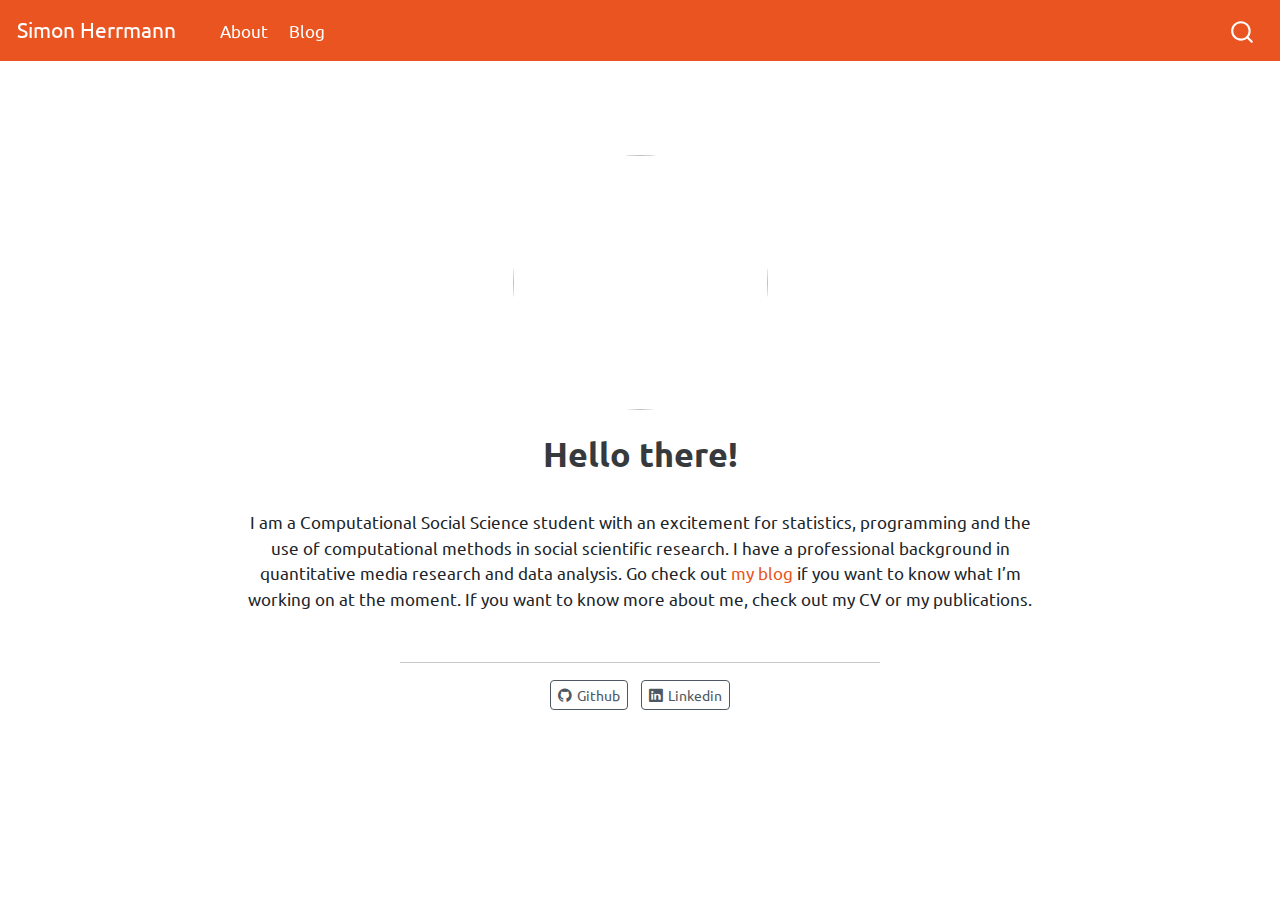
==== docs/index.html @ 4b087dd0 "First setup of page" ====
<!DOCTYPE html>
<html xmlns="http://www.w3.org/1999/xhtml" lang="en" xml:lang="en"><head>

<meta charset="utf-8">
<meta name="generator" content="quarto-1.3.450">

<meta name="viewport" content="width=device-width, initial-scale=1.0, user-scalable=yes">


<title>Simon Herrmann - Hello there!</title>
<style>
code{white-space: pre-wrap;}
span.smallcaps{font-variant: small-caps;}
div.columns{display: flex; gap: min(4vw, 1.5em);}
div.column{flex: auto; overflow-x: auto;}
div.hanging-indent{margin-left: 1.5em; text-indent: -1.5em;}
ul.task-list{list-style: none;}
ul.task-list li input[type="checkbox"] {
  width: 0.8em;
  margin: 0 0.8em 0.2em -1em; /* quarto-specific, see https://github.com/quarto-dev/quarto-cli/issues/4556 */ 
  vertical-align: middle;
}
</style>


<script src="site_libs/quarto-nav/quarto-nav.js"></script>
<script src="site_libs/quarto-nav/headroom.min.js"></script>
<script src="site_libs/clipboard/clipboard.min.js"></script>
<script src="site_libs/quarto-search/autocomplete.umd.js"></script>
<script src="site_libs/quarto-search/fuse.min.js"></script>
<script src="site_libs/quarto-search/quarto-search.js"></script>
<meta name="quarto:offset" content="./">
<script src="site_libs/quarto-html/quarto.js"></script>
<script src="site_libs/quarto-html/popper.min.js"></script>
<script src="site_libs/quarto-html/tippy.umd.min.js"></script>
<link href="site_libs/quarto-html/tippy.css" rel="stylesheet">
<link href="site_libs/quarto-html/quarto-syntax-highlighting.css" rel="stylesheet" id="quarto-text-highlighting-styles">
<script src="site_libs/bootstrap/bootstrap.min.js"></script>
<link href="site_libs/bootstrap/bootstrap-icons.css" rel="stylesheet">
<link href="site_libs/bootstrap/bootstrap.min.css" rel="stylesheet" id="quarto-bootstrap" data-mode="light">
<script id="quarto-search-options" type="application/json">{
  "location": "navbar",
  "copy-button": false,
  "collapse-after": 3,
  "panel-placement": "end",
  "type": "overlay",
  "limit": 20,
  "language": {
    "search-no-results-text": "No results",
    "search-matching-documents-text": "matching documents",
    "search-copy-link-title": "Copy link to search",
    "search-hide-matches-text": "Hide additional matches",
    "search-more-match-text": "more match in this document",
    "search-more-matches-text": "more matches in this document",
    "search-clear-button-title": "Clear",
    "search-detached-cancel-button-title": "Cancel",
    "search-submit-button-title": "Submit",
    "search-label": "Search"
  }
}</script>


</head>

<body class="nav-fixed fullcontent">

<div id="quarto-search-results"></div>
  <header id="quarto-header" class="headroom fixed-top">
    <nav class="navbar navbar-expand-lg navbar-dark ">
      <div class="navbar-container container-fluid">
      <div class="navbar-brand-container">
    <a class="navbar-brand" href="./index.html">
    <span class="navbar-title">Simon Herrmann</span>
    </a>
  </div>
            <div id="quarto-search" class="" title="Search"></div>
          <button class="navbar-toggler" type="button" data-bs-toggle="collapse" data-bs-target="#navbarCollapse" aria-controls="navbarCollapse" aria-expanded="false" aria-label="Toggle navigation" onclick="if (window.quartoToggleHeadroom) { window.quartoToggleHeadroom(); }">
  <span class="navbar-toggler-icon"></span>
</button>
          <div class="collapse navbar-collapse" id="navbarCollapse">
            <ul class="navbar-nav navbar-nav-scroll me-auto">
  <li class="nav-item">
    <a class="nav-link active" href="./index.html" rel="" target="" aria-current="page">
 <span class="menu-text">About</span></a>
  </li>  
  <li class="nav-item">
    <a class="nav-link" href="./blog/index.html" rel="" target="">
 <span class="menu-text">Blog</span></a>
  </li>  
</ul>
            <div class="quarto-navbar-tools ms-auto">
</div>
          </div> <!-- /navcollapse -->
      </div> <!-- /container-fluid -->
    </nav>
</header>
<!-- content -->
<div id="quarto-content" class="quarto-container page-columns page-rows-contents page-layout-article page-navbar">
<!-- sidebar -->
<!-- margin-sidebar -->
    
<!-- main -->
<div class="quarto-about-jolla">
  <img src="profile.jpg" class="about-image
  round " style="height: 15em; width: 15em;">
 <header id="title-block-header" class="quarto-title-block default">
<div class="quarto-title">
<h1 class="title">Hello there!</h1>
</div>
<div class="quarto-title-meta">
  </div>
</header><main class="content" id="quarto-document-content">
<p>I am a Computational Social Science student with an excitement for statistics, programming and the use of computational methods in social scientific research. I have a professional background in quantitative media research and data analysis. Go check out <a href="./blog/index.html">my blog</a> if you want to know what I’m working on at the moment. If you want to know more about me, check out my CV or my publications.</p>


</main> 
  <hr class="about-sep">
   <div class="about-links">
  <a href="https://github.com/simjhe" class="about-link" rel="" target="">
    <i class="bi bi-github"></i>
     <span class="about-link-text">Github</span>
  </a>
  <a href="https://www.linkedin.com/in/simon-herrmann-09255519b/" class="about-link" rel="" target="">
    <i class="bi bi-linkedin"></i>
     <span class="about-link-text">Linkedin</span>
  </a>
</div>
</div>
 <!-- /main -->
<script id="quarto-html-after-body" type="application/javascript">
window.document.addEventListener("DOMContentLoaded", function (event) {
  const toggleBodyColorMode = (bsSheetEl) => {
    const mode = bsSheetEl.getAttribute("data-mode");
    const bodyEl = window.document.querySelector("body");
    if (mode === "dark") {
      bodyEl.classList.add("quarto-dark");
      bodyEl.classList.remove("quarto-light");
    } else {
      bodyEl.classList.add("quarto-light");
      bodyEl.classList.remove("quarto-dark");
    }
  }
  const toggleBodyColorPrimary = () => {
    const bsSheetEl = window.document.querySelector("link#quarto-bootstrap");
    if (bsSheetEl) {
      toggleBodyColorMode(bsSheetEl);
    }
  }
  toggleBodyColorPrimary();  
  const isCodeAnnotation = (el) => {
    for (const clz of el.classList) {
      if (clz.startsWith('code-annotation-')) {                     
        return true;
      }
    }
    return false;
  }
  const clipboard = new window.ClipboardJS('.code-copy-button', {
    text: function(trigger) {
      const codeEl = trigger.previousElementSibling.cloneNode(true);
      for (const childEl of codeEl.children) {
        if (isCodeAnnotation(childEl)) {
          childEl.remove();
        }
      }
      return codeEl.innerText;
    }
  });
  clipboard.on('success', function(e) {
    // button target
    const button = e.trigger;
    // don't keep focus
    button.blur();
    // flash "checked"
    button.classList.add('code-copy-button-checked');
    var currentTitle = button.getAttribute("title");
    button.setAttribute("title", "Copied!");
    let tooltip;
    if (window.bootstrap) {
      button.setAttribute("data-bs-toggle", "tooltip");
      button.setAttribute("data-bs-placement", "left");
      button.setAttribute("data-bs-title", "Copied!");
      tooltip = new bootstrap.Tooltip(button, 
        { trigger: "manual", 
          customClass: "code-copy-button-tooltip",
          offset: [0, -8]});
      tooltip.show();    
    }
    setTimeout(function() {
      if (tooltip) {
        tooltip.hide();
        button.removeAttribute("data-bs-title");
        button.removeAttribute("data-bs-toggle");
        button.removeAttribute("data-bs-placement");
      }
      button.setAttribute("title", currentTitle);
      button.classList.remove('code-copy-button-checked');
    }, 1000);
    // clear code selection
    e.clearSelection();
  });
  function tippyHover(el, contentFn) {
    const config = {
      allowHTML: true,
      content: contentFn,
      maxWidth: 500,
      delay: 100,
      arrow: false,
      appendTo: function(el) {
          return el.parentElement;
      },
      interactive: true,
      interactiveBorder: 10,
      theme: 'quarto',
      placement: 'bottom-start'
    };
    window.tippy(el, config); 
  }
  const noterefs = window.document.querySelectorAll('a[role="doc-noteref"]');
  for (var i=0; i<noterefs.length; i++) {
    const ref = noterefs[i];
    tippyHover(ref, function() {
      // use id or data attribute instead here
      let href = ref.getAttribute('data-footnote-href') || ref.getAttribute('href');
      try { href = new URL(href).hash; } catch {}
      const id = href.replace(/^#\/?/, "");
      const note = window.document.getElementById(id);
      return note.innerHTML;
    });
  }
      let selectedAnnoteEl;
      const selectorForAnnotation = ( cell, annotation) => {
        let cellAttr = 'data-code-cell="' + cell + '"';
        let lineAttr = 'data-code-annotation="' +  annotation + '"';
        const selector = 'span[' + cellAttr + '][' + lineAttr + ']';
        return selector;
      }
      const selectCodeLines = (annoteEl) => {
        const doc = window.document;
        const targetCell = annoteEl.getAttribute("data-target-cell");
        const targetAnnotation = annoteEl.getAttribute("data-target-annotation");
        const annoteSpan = window.document.querySelector(selectorForAnnotation(targetCell, targetAnnotation));
        const lines = annoteSpan.getAttribute("data-code-lines").split(",");
        const lineIds = lines.map((line) => {
          return targetCell + "-" + line;
        })
        let top = null;
        let height = null;
        let parent = null;
        if (lineIds.length > 0) {
            //compute the position of the single el (top and bottom and make a div)
            const el = window.document.getElementById(lineIds[0]);
            top = el.offsetTop;
            height = el.offsetHeight;
            parent = el.parentElement.parentElement;
          if (lineIds.length > 1) {
            const lastEl = window.document.getElementById(lineIds[lineIds.length - 1]);
            const bottom = lastEl.offsetTop + lastEl.offsetHeight;
            height = bottom - top;
          }
          if (top !== null && height !== null && parent !== null) {
            // cook up a div (if necessary) and position it 
            let div = window.document.getElementById("code-annotation-line-highlight");
            if (div === null) {
              div = window.document.createElement("div");
              div.setAttribute("id", "code-annotation-line-highlight");
              div.style.position = 'absolute';
              parent.appendChild(div);
            }
            div.style.top = top - 2 + "px";
            div.style.height = height + 4 + "px";
            let gutterDiv = window.document.getElementById("code-annotation-line-highlight-gutter");
            if (gutterDiv === null) {
              gutterDiv = window.document.createElement("div");
              gutterDiv.setAttribute("id", "code-annotation-line-highlight-gutter");
              gutterDiv.style.position = 'absolute';
              const codeCell = window.document.getElementById(targetCell);
              const gutter = codeCell.querySelector('.code-annotation-gutter');
              gutter.appendChild(gutterDiv);
            }
            gutterDiv.style.top = top - 2 + "px";
            gutterDiv.style.height = height + 4 + "px";
          }
          selectedAnnoteEl = annoteEl;
        }
      };
      const unselectCodeLines = () => {
        const elementsIds = ["code-annotation-line-highlight", "code-annotation-line-highlight-gutter"];
        elementsIds.forEach((elId) => {
          const div = window.document.getElementById(elId);
          if (div) {
            div.remove();
          }
        });
        selectedAnnoteEl = undefined;
      };
      // Attach click handler to the DT
      const annoteDls = window.document.querySelectorAll('dt[data-target-cell]');
      for (const annoteDlNode of annoteDls) {
        annoteDlNode.addEventListener('click', (event) => {
          const clickedEl = event.target;
          if (clickedEl !== selectedAnnoteEl) {
            unselectCodeLines();
            const activeEl = window.document.querySelector('dt[data-target-cell].code-annotation-active');
            if (activeEl) {
              activeEl.classList.remove('code-annotation-active');
            }
            selectCodeLines(clickedEl);
            clickedEl.classList.add('code-annotation-active');
          } else {
            // Unselect the line
            unselectCodeLines();
            clickedEl.classList.remove('code-annotation-active');
          }
        });
      }
  const findCites = (el) => {
    const parentEl = el.parentElement;
    if (parentEl) {
      const cites = parentEl.dataset.cites;
      if (cites) {
        return {
          el,
          cites: cites.split(' ')
        };
      } else {
        return findCites(el.parentElement)
      }
    } else {
      return undefined;
    }
  };
  var bibliorefs = window.document.querySelectorAll('a[role="doc-biblioref"]');
  for (var i=0; i<bibliorefs.length; i++) {
    const ref = bibliorefs[i];
    const citeInfo = findCites(ref);
    if (citeInfo) {
      tippyHover(citeInfo.el, function() {
        var popup = window.document.createElement('div');
        citeInfo.cites.forEach(function(cite) {
          var citeDiv = window.document.createElement('div');
          citeDiv.classList.add('hanging-indent');
          citeDiv.classList.add('csl-entry');
          var biblioDiv = window.document.getElementById('ref-' + cite);
          if (biblioDiv) {
            citeDiv.innerHTML = biblioDiv.innerHTML;
          }
          popup.appendChild(citeDiv);
        });
        return popup.innerHTML;
      });
    }
  }
});
</script>
</div> <!-- /content -->



</body></html>
---- docs/site_libs/quarto-html/tippy.css ----
.tippy-box[data-animation=fade][data-state=hidden]{opacity:0}[data-tippy-root]{max-width:calc(100vw - 10px)}.tippy-box{position:relative;background-color:#333;color:#fff;border-radius:4px;font-size:14px;line-height:1.4;white-space:normal;outline:0;transition-property:transform,visibility,opacity}.tippy-box[data-placement^=top]>.tippy-arrow{bottom:0}.tippy-box[data-placement^=top]>.tippy-arrow:before{bottom:-7px;left:0;border-width:8px 8px 0;border-top-color:initial;transform-origin:center top}.tippy-box[data-placement^=bottom]>.tippy-arrow{top:0}.tippy-box[data-placement^=bottom]>.tippy-arrow:before{top:-7px;left:0;border-width:0 8px 8px;border-bottom-color:initial;transform-origin:center bottom}.tippy-box[data-placement^=left]>.tippy-arrow{right:0}.tippy-box[data-placement^=left]>.tippy-arrow:before{border-width:8px 0 8px 8px;border-left-color:initial;right:-7px;transform-origin:center left}.tippy-box[data-placement^=right]>.tippy-arrow{left:0}.tippy-box[data-placement^=right]>.tippy-arrow:before{left:-7px;border-width:8px 8px 8px 0;border-right-color:initial;transform-origin:center right}.tippy-box[data-inertia][data-state=visible]{transition-timing-function:cubic-bezier(.54,1.5,.38,1.11)}.tippy-arrow{width:16px;height:16px;color:#333}.tippy-arrow:before{content:"";position:absolute;border-color:transparent;border-style:solid}.tippy-content{position:relative;padding:5px 9px;z-index:1}
---- docs/site_libs/quarto-html/quarto-syntax-highlighting.css ----
/* quarto syntax highlight colors */
:root {
  --quarto-hl-ot-color: #003B4F;
  --quarto-hl-at-color: #657422;
  --quarto-hl-ss-color: #20794D;
  --quarto-hl-an-color: #5E5E5E;
  --quarto-hl-fu-color: #4758AB;
  --quarto-hl-st-color: #20794D;
  --quarto-hl-cf-color: #003B4F;
  --quarto-hl-op-color: #5E5E5E;
  --quarto-hl-er-color: #AD0000;
  --quarto-hl-bn-color: #AD0000;
  --quarto-hl-al-color: #AD0000;
  --quarto-hl-va-color: #111111;
  --quarto-hl-bu-color: inherit;
  --quarto-hl-ex-color: inherit;
  --quarto-hl-pp-color: #AD0000;
  --quarto-hl-in-color: #5E5E5E;
  --quarto-hl-vs-color: #20794D;
  --quarto-hl-wa-color: #5E5E5E;
  --quarto-hl-do-color: #5E5E5E;
  --quarto-hl-im-color: #00769E;
  --quarto-hl-ch-color: #20794D;
  --quarto-hl-dt-color: #AD0000;
  --quarto-hl-fl-color: #AD0000;
  --quarto-hl-co-color: #5E5E5E;
  --quarto-hl-cv-color: #5E5E5E;
  --quarto-hl-cn-color: #8f5902;
  --quarto-hl-sc-color: #5E5E5E;
  --quarto-hl-dv-color: #AD0000;
  --quarto-hl-kw-color: #003B4F;
}

/* other quarto variables */
:root {
  --quarto-font-monospace: SFMono-Regular, Menlo, Monaco, Consolas, "Liberation Mono", "Courier New", monospace;
}

pre > code.sourceCode > span {
  color: #003B4F;
}

code span {
  color: #003B4F;
}

code.sourceCode > span {
  color: #003B4F;
}

div.sourceCode,
div.sourceCode pre.sourceCode {
  color: #003B4F;
}

code span.ot {
  color: #003B4F;
  font-style: inherit;
}

code span.at {
  color: #657422;
  font-style: inherit;
}

code span.ss {
  color: #20794D;
  font-style: inherit;
}

code span.an {
  color: #5E5E5E;
  font-style: inherit;
}

code span.fu {
  color: #4758AB;
  font-style: inherit;
}

code span.st {
  color: #20794D;
  font-style: inherit;
}

code span.cf {
  color: #003B4F;
  font-style: inherit;
}

code span.op {
  color: #5E5E5E;
  font-style: inherit;
}

code span.er {
  color: #AD0000;
  font-style: inherit;
}

code span.bn {
  color: #AD0000;
  font-style: inherit;
}

code span.al {
  color: #AD0000;
  font-style: inherit;
}

code span.va {
  color: #111111;
  font-style: inherit;
}

code span.bu {
  font-style: inherit;
}

code span.ex {
  font-style: inherit;
}

code span.pp {
  color: #AD0000;
  font-style: inherit;
}

code span.in {
  color: #5E5E5E;
  font-style: inherit;
}

code span.vs {
  color: #20794D;
  font-style: inherit;
}

code span.wa {
  color: #5E5E5E;
  font-style: italic;
}

code span.do {
  color: #5E5E5E;
  font-style: italic;
}

code span.im {
  color: #00769E;
  font-style: inherit;
}

code span.ch {
  color: #20794D;
  font-style: inherit;
}

code span.dt {
  color: #AD0000;
  font-style: inherit;
}

code span.fl {
  color: #AD0000;
  font-style: inherit;
}

code span.co {
  color: #5E5E5E;
  font-style: inherit;
}

code span.cv {
  color: #5E5E5E;
  font-style: italic;
}

code span.cn {
  color: #8f5902;
  font-style: inherit;
}

code span.sc {
  color: #5E5E5E;
  font-style: inherit;
}

code span.dv {
  color: #AD0000;
  font-style: inherit;
}

code span.kw {
  color: #003B4F;
  font-style: inherit;
}

.prevent-inlining {
  content: "</";
}

/*# sourceMappingURL=debc5d5d77c3f9108843748ff7464032.css.map */
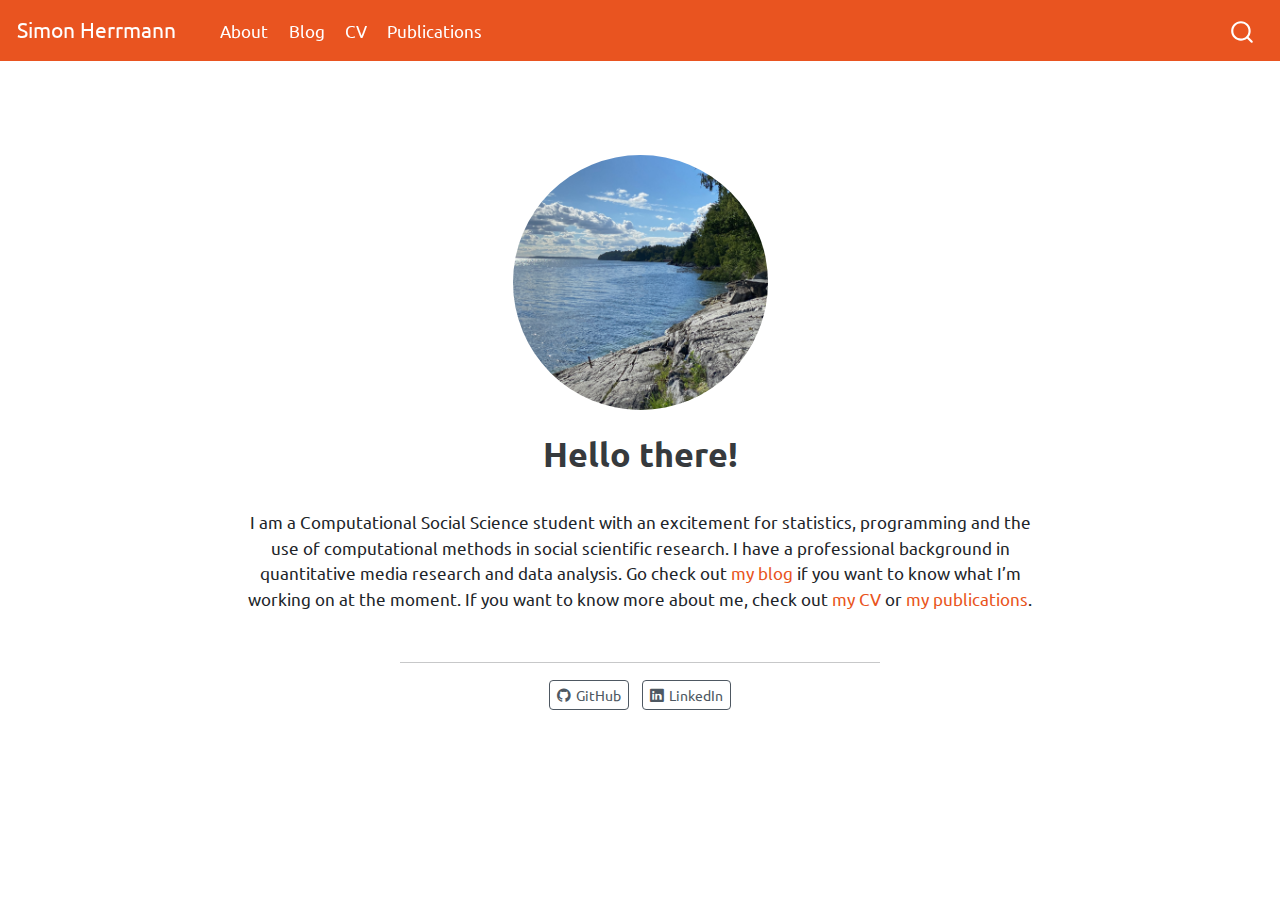
==== commit e061db22: "added publications, CV, images, first draft of first blog entry" ====
--- a/docs/index.html
+++ b/docs/index.html
@@ -87,6 +87,14 @@
     <a class="nav-link" href="./blog/index.html" rel="" target="">
  <span class="menu-text">Blog</span></a>
   </li>  
+  <li class="nav-item">
+    <a class="nav-link" href="./cv/index.html" rel="" target="">
+ <span class="menu-text">CV</span></a>
+  </li>  
+  <li class="nav-item">
+    <a class="nav-link" href="./publications.html" rel="" target="">
+ <span class="menu-text">Publications</span></a>
+  </li>  
 </ul>
             <div class="quarto-navbar-tools ms-auto">
 </div>
@@ -101,7 +109,7 @@
     
 <!-- main -->
 <div class="quarto-about-jolla">
-  <img src="profile.jpg" class="about-image
+  <img src="media/profile_img_simjhe.jpg" class="about-image
   round " style="height: 15em; width: 15em;">
  <header id="title-block-header" class="quarto-title-block default">
 <div class="quarto-title">
@@ -110,7 +118,7 @@
 <div class="quarto-title-meta">
   </div>
 </header><main class="content" id="quarto-document-content">
-<p>I am a Computational Social Science student with an excitement for statistics, programming and the use of computational methods in social scientific research. I have a professional background in quantitative media research and data analysis. Go check out <a href="./blog/index.html">my blog</a> if you want to know what I’m working on at the moment. If you want to know more about me, check out my CV or my publications.</p>
+<p>I am a Computational Social Science student with an excitement for statistics, programming and the use of computational methods in social scientific research. I have a professional background in quantitative media research and data analysis. Go check out <a href="./blog/index.html">my blog</a> if you want to know what I’m working on at the moment. If you want to know more about me, check out <a href="./cv/index.html">my CV</a> or <a href="./publications.html">my publications</a>.</p>
 
 
 </main> 
@@ -118,11 +126,11 @@
    <div class="about-links">
   <a href="https://github.com/simjhe" class="about-link" rel="" target="">
     <i class="bi bi-github"></i>
-     <span class="about-link-text">Github</span>
+     <span class="about-link-text">GitHub</span>
   </a>
   <a href="https://www.linkedin.com/in/simon-herrmann-09255519b/" class="about-link" rel="" target="">
     <i class="bi bi-linkedin"></i>
-     <span class="about-link-text">Linkedin</span>
+     <span class="about-link-text">LinkedIn</span>
   </a>
 </div>
 </div>
